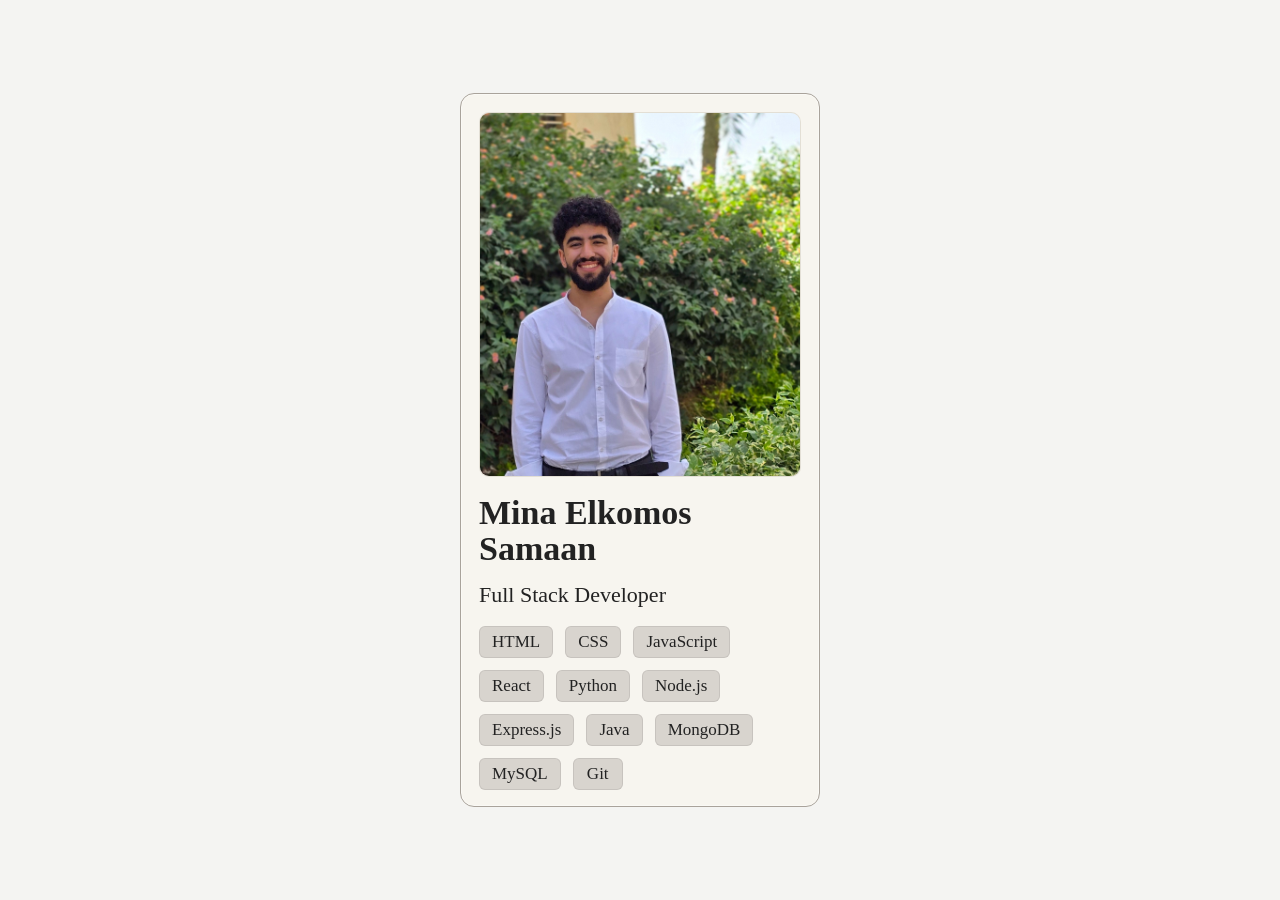
==== index.html @ e7bbf203 "Add profile card layout with CSS styling and HTML structure - Created index.css for styling the prof" ====
<!DOCTYPE html>
<html lang="en">
<head>
  <meta charset="UTF-8" />
  <meta name="viewport" content="width=device-width, initial-scale=1.0" />
  <title>Profile Card</title>
  <link rel="stylesheet" href="index.css" />
</head>
<body>
  <main class="page">
    <section class="profile-card" aria-label="Profile card">
      <div class="photo-frame">
        <img
          src="/20250524_144518.jpg"
          alt="Profile photo"
          class="profile-photo"
        />
      </div>

      <div class="content">
        <h1>Mina Elkomos Samaan</h1>
        <p class="role">Full Stack Developer</p>

        <div class="skills" aria-label="Skills">
          <span>HTML</span>
          <span>CSS</span>
          <span>JavaScript</span>
          <span>React</span>
          <span>Python</span>
          <span>Node.js</span>
          <span>Express.js</span>
          <span>Java</span>
          <span>MongoDB</span>
          <span>MySQL</span>
          <span>Git</span>
        </div>

      </div>
    </section>
  </main>
</body>
</html>
---- index.css ----
* {
  box-sizing: border-box;
}

html, body {
  height: 100%;
}

body {
  margin: 0;
  font-family: "Times New Roman", Georgia, serif;
  background: #f4f4f2;
  color: #222;
}

.page {
  min-height: 100vh;
  display: grid;
  place-items: center;
  padding: 24px;
}

.profile-card {
  width: 360px;
  background: #f7f5ef;
  border: 1px solid #a9a39b;
  border-radius: 14px;
  padding: 18px 18px 16px;
  box-shadow: 0 0 0 1px rgba(255, 255, 255, 0.35) inset;
}

.photo-frame {
  height: 365px;
  background: #ece8de;
  border-radius: 10px;
  overflow: hidden;
  border: 1px solid rgba(0, 0, 0, 0.04);
}

.profile-photo {
  width: 220%;
  height: 220%;
  object-fit: cover;
  object-position: 50% 38%;
  display: block;
  margin-left: -60%;
  margin-top: -40%;
}

.content {
  padding-top: 18px;
}

.content h1 {
  margin: 0;
  font-size: 34px;
  line-height: 1.08;
  font-weight: 700;
}

.role {
  margin: 14px 0 0;
  font-size: 22px;
  line-height: 1.2;
}

.skills {
  display: flex;
  gap: 12px;
  margin-top: 18px;
  flex-wrap: wrap;
}

.skills span {
  display: inline-flex;
  align-items: center;
  justify-content: center;
  min-width: 50px;
  height: 32px;
  padding: 0 12px;
  border-radius: 6px;
  background: #d8d4ce;
  border: 1px solid rgba(0, 0, 0, 0.08);
  font-size: 17px;
}
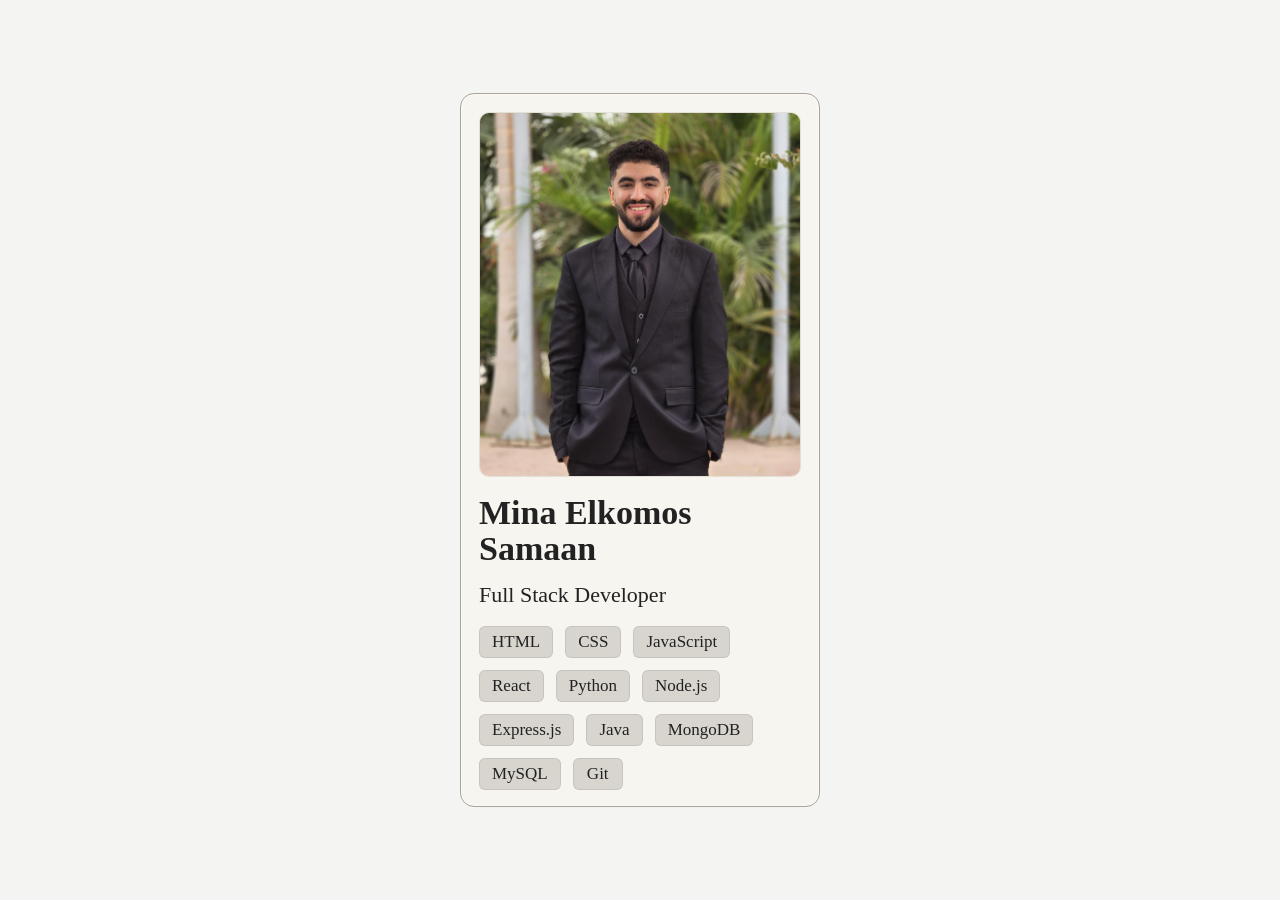
==== commit ccc54951: "Update profile photo dimensions and change image source" ====
--- a/index.html
+++ b/index.html
@@ -11,7 +11,7 @@
     <section class="profile-card" aria-label="Profile card">
       <div class="photo-frame">
         <img
-          src="/20250524_144518.jpg"
+          src="/WhatsApp Image 2025-01-04 at 14.30.20_5275eaa5.jpg"
           alt="Profile photo"
           class="profile-photo"
         />
--- a/index.css
+++ b/index.css
@@ -38,13 +38,11 @@
 }
 
 .profile-photo {
-  width: 220%;
-  height: 220%;
+  width: 100%;
+  height: 100%;
   object-fit: cover;
-  object-position: 50% 38%;
+  object-position: center top;
   display: block;
-  margin-left: -60%;
-  margin-top: -40%;
 }
 
 .content {
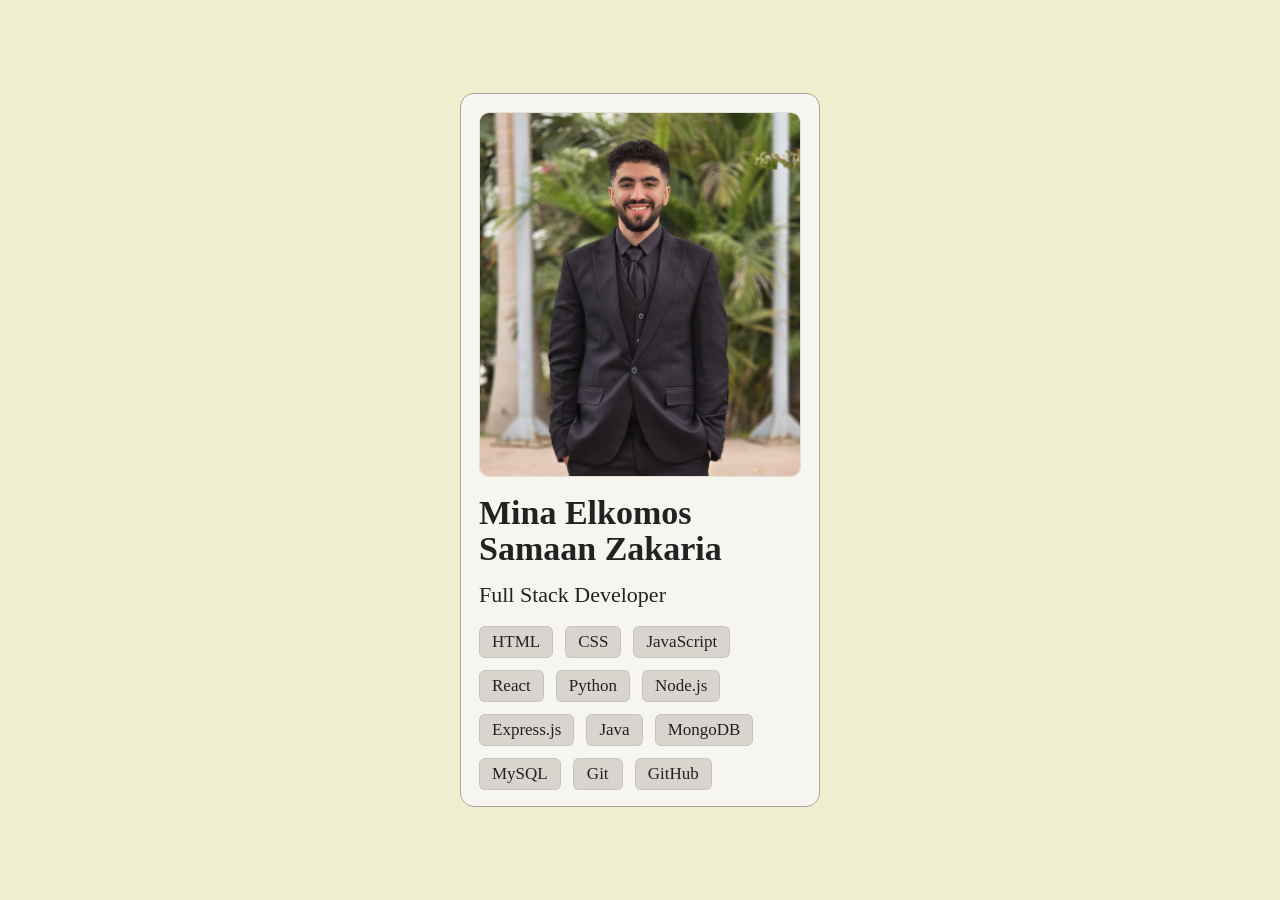
==== commit 5fab9c70: "Update profile name to include full name and add GitHub to skills" ====
--- a/index.html
+++ b/index.html
@@ -18,7 +18,7 @@
       </div>
 
       <div class="content">
-        <h1>Mina Elkomos Samaan</h1>
+        <h1>Mina Elkomos Samaan Zakaria</h1>
         <p class="role">Full Stack Developer</p>
 
         <div class="skills" aria-label="Skills">
@@ -33,6 +33,7 @@
           <span>MongoDB</span>
           <span>MySQL</span>
           <span>Git</span>
+          <span>GitHub</span>        
         </div>
 
       </div>
--- a/index.css
+++ b/index.css
@@ -9,7 +9,7 @@
 body {
   margin: 0;
   font-family: "Times New Roman", Georgia, serif;
-  background: #f4f4f2;
+  background: #efefd0;
   color: #222;
 }
 
